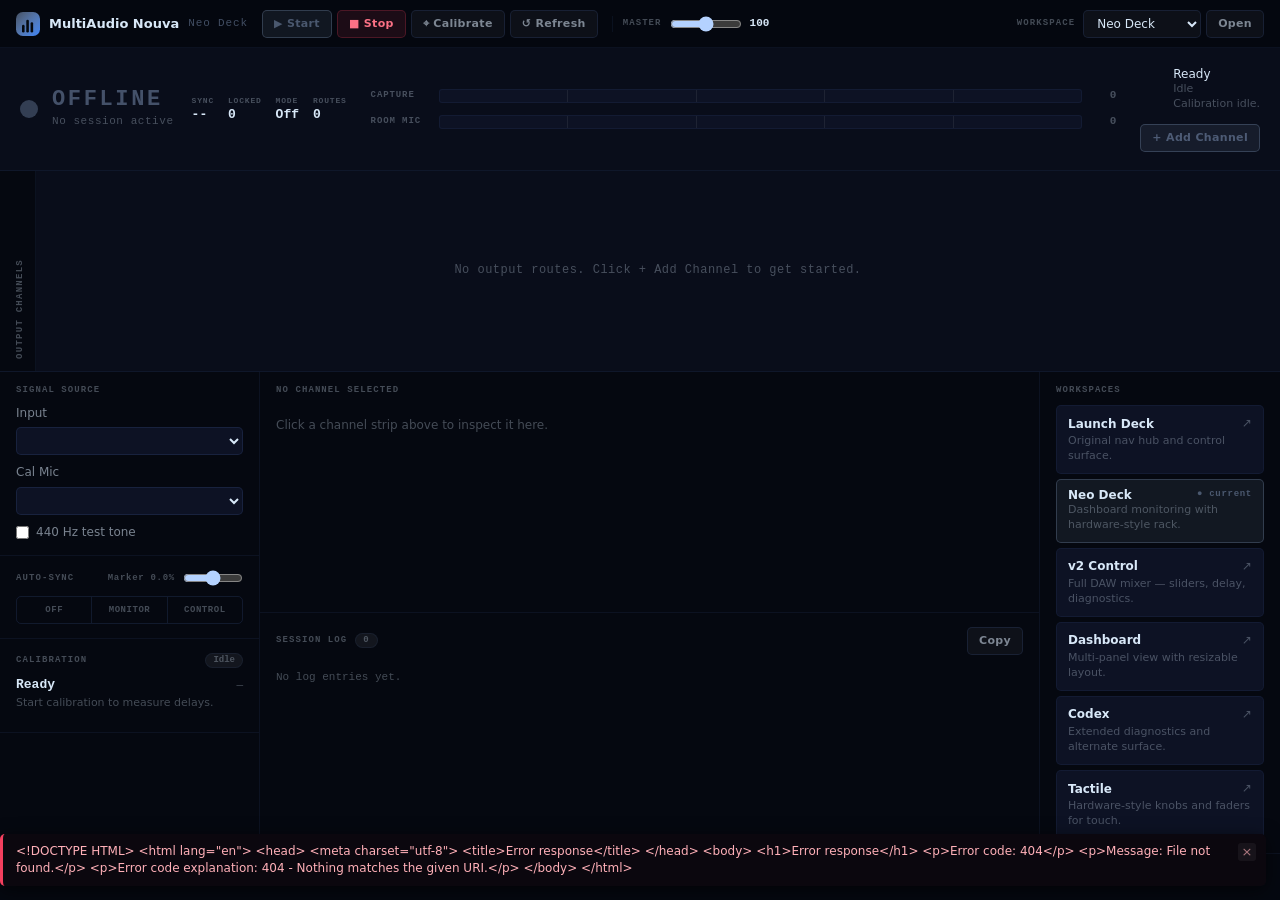
==== WebUI/wwwroot/launch-neo/index.html @ 21bcfacb "Sync WebUI design updates from VSCODE repo" ====
<!doctype html>
<html lang="en">
<head>
  <meta charset="utf-8">
  <meta name="viewport" content="width=device-width, initial-scale=1">
  <title>MultiAudio Nouva · Neo Deck</title>
  <link rel="icon" type="image/svg+xml" href="/favicon.svg">
  <link rel="stylesheet" href="app.css">
</head>
<body class="state-offline">

  <!-- ═══════════════════════ CONTROL BAR ═══════════════════════ -->
  <header class="ctrl-bar">
    <div class="ctrl-brand">
      <svg viewBox="0 0 28 28" width="24" height="24" aria-hidden="true">
        <defs><linearGradient id="bg" x1="0" y1="0" x2="1" y2="1">
          <stop offset="0%" stop-color="var(--accent)"/>
          <stop offset="100%" stop-color="#3b82f6"/>
        </linearGradient></defs>
        <rect width="28" height="28" rx="8" fill="url(#bg)"/>
        <rect x="7"  y="15" width="3" height="9"  rx="1.5" fill="#05090f"/>
        <rect x="12" y="9"  width="3" height="15" rx="1.5" fill="#05090f"/>
        <rect x="17" y="12" width="3" height="12" rx="1.5" fill="#05090f"/>
      </svg>
      <span class="ctrl-brand-name">MultiAudio Nouva</span>
      <span class="ctrl-brand-tag">Neo Deck</span>
    </div>

    <div class="ctrl-transport">
      <button id="startBtn" class="ctrl-btn start-btn" title="Start streaming">▶ Start</button>
      <button id="stopBtn"  class="ctrl-btn stop-btn"  title="Stop streaming">■ Stop</button>
      <button id="calibBtn" class="ctrl-btn"            title="Run calibration">⌖ Calibrate</button>
      <button id="refreshBtn" class="ctrl-btn"          title="Refresh devices">↺ Refresh</button>
    </div>

    <div class="ctrl-master">
      <label class="ctrl-lbl" for="masterVolRange">MASTER</label>
      <input id="masterVolRange" type="range" min="0" max="100" step="1" class="ctrl-range">
      <span id="masterVolValue" class="ctrl-val">100</span>
    </div>

    <div class="ctrl-nav">
      <label class="ctrl-lbl" for="routeSelect">WORKSPACE</label>
      <div class="ctrl-nav-row">
        <select id="routeSelect" class="ctrl-select">
          <option value="/">Launch Deck</option>
          <option value="/launch-neo/" selected>Neo Deck</option>
          <option value="/v1/">v1 Legacy</option>
          <option value="/v2/">v2 Control</option>
          <option value="/v2-Dashboard/">Dashboard</option>
          <option value="/v2-Codex/">Codex</option>
          <option value="/v2-Tactile/">Tactile</option>
        </select>
        <button id="openRouteBtn" class="ctrl-btn">Open</button>
      </div>
    </div>
  </header>

  <!-- ═══════════════════════ STATUS CONSOLE ═══════════════════════ -->
  <!-- Visual identity of the page — changes character based on engine state -->
  <section class="status-console" id="statusConsole">
    <div class="console-left">
      <div class="engine-indicator">
        <div class="engine-orb" id="engineOrb" aria-hidden="true"></div>
        <div class="engine-text">
          <div id="engineMode" class="engine-mode">OFFLINE</div>
          <div id="engineSub"  class="engine-sub">No session active</div>
        </div>
      </div>
      <div class="console-action-strip">
        <div class="console-stat"><span>Sync</span><strong id="csMaster">--</strong></div>
        <div class="console-stat"><span>Locked</span><strong id="csLocked">0</strong></div>
        <div class="console-stat"><span>Mode</span><strong id="csSync">Off</strong></div>
        <div class="console-stat"><span>Routes</span><strong id="csRoutes">0</strong></div>
      </div>
    </div>

    <div class="console-meters">
      <div class="console-meter-block">
        <div class="cm-label">CAPTURE</div>
        <div class="cm-track">
          <div id="cmCapFill" class="cm-fill"></div>
          <div class="cm-scale">
            <span></span><span></span><span></span><span></span><span></span>
          </div>
        </div>
        <div id="cmCapPct" class="cm-pct">0</div>
      </div>
      <div class="console-meter-block">
        <div class="cm-label">ROOM MIC</div>
        <div class="cm-track alt">
          <div id="cmMicFill" class="cm-fill warm"></div>
          <div class="cm-scale">
            <span></span><span></span><span></span><span></span><span></span>
          </div>
        </div>
        <div id="cmMicPct" class="cm-pct">0</div>
      </div>
    </div>

    <div class="console-right">
      <div class="console-status-text">
        <div id="csSession" class="cs-line">Ready</div>
        <div id="csCapture" class="cs-line cs-muted">Idle</div>
        <div id="csCal"     class="cs-line cs-muted">Calibration idle.</div>
      </div>
      <div class="console-add-row">
        <button id="addOutputBtn" class="ctrl-btn ctrl-btn-accent">+ Add Channel</button>
        <span id="csError" class="cs-error hidden"></span>
      </div>
    </div>
  </section>

  <!-- ═══════════════════════ CHANNEL RACK ═══════════════════════ -->
  <!-- Hardware-style horizontal rack with vertical level meters    -->
  <section class="channel-rack">
    <div class="rack-label-col">
      <div class="rack-section-label">OUTPUT CHANNELS</div>
    </div>
    <div class="rack-strips-viewport">
      <div id="rackStrips" class="rack-strips">
        <!-- Populated by JS -->
        <div class="rack-empty" id="rackEmpty">No output routes. Click + Add Channel to get started.</div>
      </div>
    </div>
  </section>

  <!-- ═══════════════════════ BOTTOM DECK ═══════════════════════ -->
  <div class="bottom-deck">

    <!-- LEFT: Signal + Sync -->
    <aside class="deck-panel deck-left">
      <section class="dp-module">
        <div class="dp-hd"><span class="dp-lbl">Signal Source</span></div>
        <label class="dp-field">
          <span>Input</span>
          <select id="inputSelect" class="dp-sel"></select>
        </label>
        <label class="dp-field">
          <span>Cal Mic</span>
          <select id="calibSelect" class="dp-sel"></select>
        </label>
        <label class="dp-toggle">
          <input id="testToneChk" type="checkbox">
          <span>440 Hz test tone</span>
        </label>
      </section>

      <section class="dp-module">
        <div class="dp-hd">
          <span class="dp-lbl">Auto-Sync</span>
          <label class="dp-field-inline">
            <span id="markerLbl">Marker 0.0%</span>
            <input id="markerRange" type="range" min="0" max="5" step="0.1" class="dp-range-inline">
          </label>
        </div>
        <div class="dp-seg" id="syncGroup" role="group" aria-label="Sync mode">
          <button class="dp-seg-btn" data-sync-mode="Off">Off</button>
          <button class="dp-seg-btn" data-sync-mode="MonitorOnly">Monitor</button>
          <button class="dp-seg-btn" data-sync-mode="Control">Control</button>
        </div>
      </section>

      <section class="dp-module dp-calibration">
        <div class="dp-hd">
          <span class="dp-lbl">Calibration</span>
          <span id="calHealthBadge" class="dp-badge">Idle</span>
        </div>
        <div class="cal-row">
          <strong id="calTitle">Ready</strong>
          <span id="calStage" class="cal-stage">—</span>
        </div>
        <p id="calGuidance" class="cal-hint">Start calibration to measure delays.</p>
        <div id="calAttempts" class="cal-list"></div>
      </section>
    </aside>

    <!-- CENTER: Selected Channel Detail -->
    <main class="deck-panel deck-center">
      <section class="dp-module dp-focus" id="focusModule">
        <div class="dp-hd">
          <span class="dp-lbl" id="focusLabel">No Channel Selected</span>
          <div class="dp-hd-right" id="focusActions" style="display:none">
            <a id="focusOpenLink" class="open-ctrl-link" href="/v2/">Full Control →</a>
          </div>
        </div>
        <div id="focusContent" class="focus-content">
          <p class="focus-empty">Click a channel strip above to inspect it here.</p>
        </div>
      </section>

      <section class="dp-module dp-log">
        <div class="dp-hd">
          <span class="dp-lbl">Session Log <span id="logBadge" class="dp-badge">0</span></span>
          <button id="copyLogsBtn" class="ctrl-btn">Copy</button>
        </div>
        <pre id="logOutput" class="log-pre">No log entries yet.</pre>
      </section>
    </main>

    <!-- RIGHT: Workspaces -->
    <aside class="deck-panel deck-right">
      <section class="dp-module">
        <div class="dp-hd"><span class="dp-lbl">Workspaces</span></div>
        <div class="ws-list">
          <a class="ws-item" href="/">
            <div class="ws-item-top"><span class="ws-name">Launch Deck</span><span class="ws-arr">↗</span></div>
            <p class="ws-desc">Original nav hub and control surface.</p>
          </a>
          <div class="ws-item ws-current" aria-current="page">
            <div class="ws-item-top"><span class="ws-name">Neo Deck</span><span class="ws-now">● current</span></div>
            <p class="ws-desc">Dashboard monitoring with hardware-style rack.</p>
          </div>
          <a class="ws-item" href="/v2/">
            <div class="ws-item-top"><span class="ws-name">v2 Control</span><span class="ws-arr">↗</span></div>
            <p class="ws-desc">Full DAW mixer — sliders, delay, diagnostics.</p>
          </a>
          <a class="ws-item" href="/v2-Dashboard/">
            <div class="ws-item-top"><span class="ws-name">Dashboard</span><span class="ws-arr">↗</span></div>
            <p class="ws-desc">Multi-panel view with resizable layout.</p>
          </a>
          <a class="ws-item" href="/v2-Codex/">
            <div class="ws-item-top"><span class="ws-name">Codex</span><span class="ws-arr">↗</span></div>
            <p class="ws-desc">Extended diagnostics and alternate surface.</p>
          </a>
          <a class="ws-item" href="/v2-Tactile/">
            <div class="ws-item-top"><span class="ws-name">Tactile</span><span class="ws-arr">↗</span></div>
            <p class="ws-desc">Hardware-style knobs and faders for touch.</p>
          </a>
        </div>
      </section>
    </aside>
  </div>

  <div id="toastStack" class="toast-stack"></div>
  <script type="module" src="app.js"></script>
</body>
</html>
---- WebUI/wwwroot/launch-neo/app.css ----
/* ═══════════════════════════════════════════════════════════
   DESIGN TOKENS — MultiAudio Nouva Neo Deck
   State-driven: body class changes on engine state transition.
   Offline = cool/dim. Live = glowing teal. Calibrating = amber.
   ═══════════════════════════════════════════════════════════ */

:root {
  --bg:      #050810;
  --surf:    #090d1a;
  --card:    #0d1224;
  --card2:   #111927;
  --raised:  #16202f;

  --bdr:     rgba(80,120,200,0.09);
  --bdr2:    rgba(80,120,200,0.16);
  --bdr3:    rgba(80,120,200,0.28);

  --tx:      #d8e8f8;
  --tx2:     rgba(216,232,248,0.55);
  --tx3:     rgba(216,232,248,0.30);

  /* State tokens — overridden by body class */
  --accent:       rgba(180,210,255,0.35);
  --accent-mid:   rgba(180,210,255,0.20);
  --accent-dim:   rgba(180,210,255,0.08);
  --accent-glow:  transparent;
  --orb-color:    rgba(180,210,255,0.25);
  --orb-glow:     none;
  --meter-top:    rgba(180,210,255,0.3);
  --meter-bot:    rgba(80,100,160,0.4);
  --console-border: var(--bdr);
  --console-glow: none;

  --mono: 'Cascadia Code','Consolas','Courier New',monospace;
  --sans: 'Segoe UI Variable Text','Segoe UI','Inter',system-ui,sans-serif;
  --ctrl-h: 48px;
}

/* ─── LIVE STATE ─── */
body.state-live {
  --accent:       #00e8b8;
  --accent-mid:   rgba(0,232,184,0.22);
  --accent-dim:   rgba(0,232,184,0.10);
  --accent-glow:  rgba(0,232,184,0.28);
  --orb-color:    #00e8b8;
  --orb-glow:     0 0 16px #00e8b8, 0 0 32px rgba(0,232,184,0.4);
  --meter-top:    #00e8b8;
  --meter-bot:    rgba(0,140,100,0.8);
  --console-border: rgba(0,232,184,0.2);
  --console-glow: 0 1px 0 rgba(0,232,184,0.12) inset;
}

/* ─── CALIBRATING STATE ─── */
body.state-calibrating {
  --accent:       #f0a500;
  --accent-mid:   rgba(240,165,0,0.22);
  --accent-dim:   rgba(240,165,0,0.10);
  --accent-glow:  rgba(240,165,0,0.28);
  --orb-color:    #f0a500;
  --orb-glow:     0 0 16px #f0a500, 0 0 32px rgba(240,165,0,0.4);
  --meter-top:    #f0a500;
  --meter-bot:    rgba(140,90,0,0.8);
  --console-border: rgba(240,165,0,0.2);
  --console-glow: 0 1px 0 rgba(240,165,0,0.12) inset;
}

/* ─── RESET ─── */
*,*::before,*::after { box-sizing:border-box; margin:0; padding:0; }
html,body { height:100%; background:var(--bg); color:var(--tx); font:13px/1.45 var(--sans); -webkit-font-smoothing:antialiased; overflow-x:hidden; }
button,select,input { font:inherit; color:inherit; }
button { cursor:pointer; }
a { color:inherit; text-decoration:none; }
:focus-visible { outline:2px solid var(--accent); outline-offset:2px; border-radius:3px; }

/* ═══════════════════════════════════════════════════════════
   CONTROL BAR
   ═══════════════════════════════════════════════════════════ */
.ctrl-bar {
  position: sticky;
  top: 0;
  z-index: 200;
  height: var(--ctrl-h);
  display: flex;
  align-items: center;
  gap: 14px;
  padding: 0 16px;
  background: rgba(5,8,16,0.95);
  backdrop-filter: blur(20px);
  border-bottom: 1px solid var(--bdr);
}

.ctrl-brand { display:flex; align-items:center; gap:9px; flex-shrink:0; }
.ctrl-brand-name { font:600 13px/1 var(--sans); white-space:nowrap; }
.ctrl-brand-tag  { font:11px/1 var(--mono); color:var(--accent); letter-spacing:0.08em; transition:color 400ms; }

/* Buttons */
.ctrl-btn {
  height: 28px;
  padding: 0 11px;
  border: 1px solid var(--bdr2);
  border-radius: 5px;
  background: rgba(255,255,255,0.04);
  color: var(--tx2);
  font: 600 11px/1 var(--sans);
  letter-spacing: 0.03em;
  white-space: nowrap;
  transition: background 90ms, color 90ms, border-color 90ms;
}
.ctrl-btn:hover   { background:rgba(255,255,255,0.09); color:var(--tx); }
.ctrl-btn:disabled { opacity:0.28; cursor:not-allowed; }
.ctrl-btn:disabled:hover { background:rgba(255,255,255,0.04); color:var(--tx2); }

.start-btn { background:var(--accent-dim); border-color:var(--accent-mid); color:var(--accent); transition:background 400ms,border-color 400ms,color 400ms; }
.start-btn:not(:disabled):hover { background:var(--accent-mid); }
.stop-btn  { background:rgba(244,63,94,0.1); border-color:rgba(244,63,94,0.22); color:#fb7185; }
.stop-btn:not(:disabled):hover { background:rgba(244,63,94,0.18); }

.ctrl-btn-accent { background:var(--accent-dim); border-color:var(--accent-mid); color:var(--accent); transition:background 400ms,border-color 400ms; }
.ctrl-btn-accent:hover { background:var(--accent-mid); }

.ctrl-transport { display:flex; gap:5px; flex-shrink:0; }

.ctrl-master { display:flex; align-items:center; gap:8px; padding-left:10px; border-left:1px solid var(--bdr); flex-shrink:0; }
.ctrl-lbl    { font:700 9px/1 var(--mono); letter-spacing:0.12em; color:var(--tx3); text-transform:uppercase; white-space:nowrap; }
.ctrl-val    { font:700 11px/1 var(--mono); color:var(--tx); min-width:22px; }
.ctrl-range  { width:72px; accent-color:var(--accent); }

.ctrl-nav { display:flex; align-items:center; gap:8px; margin-left:auto; flex-shrink:0; }
.ctrl-nav-row { display:flex; gap:5px; }
.ctrl-select { height:28px; padding:0 9px; border-radius:5px; border:1px solid var(--bdr2); background:rgba(255,255,255,0.04); color:var(--tx); font-size:12px; }
.ctrl-select option { background:#090d1a; color:#d8e8f8; }
.hidden { display:none !important; }

/* ═══════════════════════════════════════════════════════════
   STATUS CONSOLE
   Full-width zone — transforms with engine state
   ═══════════════════════════════════════════════════════════ */
.status-console {
  display: grid;
  grid-template-columns: auto 1fr auto;
  align-items: center;
  gap: 24px;
  padding: 18px 20px;
  border-bottom: 1px solid var(--console-border);
  background: var(--surf);
  box-shadow: var(--console-glow);
  transition: border-color 400ms, box-shadow 400ms;
  position: relative;
}

/* Subtle glow line at bottom when live */
.state-live .status-console::after {
  content: '';
  position: absolute;
  bottom: -1px;
  left: 0;
  right: 0;
  height: 1px;
  background: linear-gradient(90deg, transparent, var(--accent), transparent);
  opacity: 0.6;
}

/* Engine indicator */
.console-left { display:flex; align-items:center; gap:18px; flex-shrink:0; }

.engine-indicator { display:flex; align-items:center; gap:14px; }

.engine-orb {
  width: 18px;
  height: 18px;
  border-radius: 50%;
  background: var(--orb-color);
  box-shadow: var(--orb-glow);
  flex-shrink: 0;
  transition: background 400ms, box-shadow 400ms;
}

.state-live .engine-orb         { animation: orb-pulse-live 2.4s ease-in-out infinite; }
.state-calibrating .engine-orb  { animation: orb-pulse-cal 0.8s ease-in-out infinite; }

@keyframes orb-pulse-live { 0%,100%{opacity:1;transform:scale(1)} 50%{opacity:0.55;transform:scale(0.75)} }
@keyframes orb-pulse-cal  { 0%,100%{opacity:1}                     50%{opacity:0.3}                        }

.engine-mode {
  font: 700 22px/1 var(--mono);
  letter-spacing: 0.12em;
  color: var(--accent);
  transition: color 400ms;
}

.engine-sub {
  font: 11px/1.3 var(--mono);
  color: var(--tx3);
  margin-top: 3px;
  letter-spacing: 0.05em;
  transition: color 400ms;
}

/* Console stats */
.console-action-strip { display:flex; gap:14px; }

.console-stat {
  display: flex;
  flex-direction: column;
  gap: 3px;
}
.console-stat span   { font:700 8px/1 var(--mono); text-transform:uppercase; letter-spacing:0.1em; color:var(--tx3); }
.console-stat strong { font:700 13px/1 var(--mono); color:var(--tx); }

/* Console meters */
.console-meters { display:flex; flex-direction:column; gap:12px; }

.console-meter-block { display:flex; align-items:center; gap:10px; }
.cm-label  { font:700 9px/1 var(--mono); letter-spacing:0.1em; color:var(--tx3); width:58px; flex-shrink:0; }

.cm-track {
  flex: 1;
  height: 14px;
  background: var(--card);
  border: 1px solid var(--bdr);
  border-radius: 3px;
  overflow: hidden;
  position: relative;
  min-width: 200px;
}

.cm-fill {
  height: 100%;
  width: 0%;
  background: linear-gradient(90deg, var(--meter-bot), var(--meter-top));
  transition: width 60ms linear, background 400ms;
  border-radius: 2px;
}

.cm-fill.warm {
  background: linear-gradient(90deg, rgba(160,80,0,0.7), #f0a500);
}

.state-live .cm-fill.warm {
  background: linear-gradient(90deg, rgba(0,100,80,0.8), var(--accent));
}

.cm-scale {
  position: absolute;
  top: 0; bottom: 0; left: 0; right: 0;
  display: flex;
  align-items: stretch;
}
.cm-scale span {
  flex: 1;
  border-right: 1px solid rgba(255,255,255,0.07);
}
.cm-scale span:last-child { border-right: none; }

.cm-pct { font:700 11px/1 var(--mono); color:var(--tx3); min-width:24px; text-align:right; }

/* Console right */
.console-right { display:flex; flex-direction:column; gap:12px; align-items:flex-end; flex-shrink:0; }

.cs-line { font:12px/1.35 var(--sans); color:var(--tx); }
.cs-muted { color:var(--tx3); font-size:11px; }
.cs-error { font:11px/1.3 var(--mono); color:#fb7185; max-width:200px; text-align:right; }

/* ═══════════════════════════════════════════════════════════
   CHANNEL RACK
   Hardware-style horizontal strip of channel cards
   ═══════════════════════════════════════════════════════════ */
.channel-rack {
  display: flex;
  align-items: stretch;
  background: var(--surf);
  border-bottom: 1px solid var(--bdr);
  min-height: 200px;
}

.rack-label-col {
  display: flex;
  align-items: flex-end;
  padding: 12px 10px 12px 16px;
  flex-shrink: 0;
  border-right: 1px solid var(--bdr);
  background: var(--bg);
}

.rack-section-label {
  font: 700 9px/1 var(--mono);
  letter-spacing: 0.14em;
  text-transform: uppercase;
  color: var(--tx3);
  writing-mode: vertical-rl;
  transform: rotate(180deg);
}

.rack-strips-viewport {
  flex: 1;
  overflow-x: auto;
  overflow-y: hidden;
  scrollbar-width: thin;
  scrollbar-color: var(--bdr2) transparent;
}
.rack-strips-viewport::-webkit-scrollbar { height: 4px; }
.rack-strips-viewport::-webkit-scrollbar-track { background: transparent; }
.rack-strips-viewport::-webkit-scrollbar-thumb { background: var(--bdr2); border-radius: 2px; }

.rack-strips {
  display: flex;
  align-items: stretch;
  height: 100%;
  min-height: 200px;
  padding: 12px 12px;
  gap: 8px;
}

.rack-empty {
  display: flex;
  align-items: center;
  justify-content: center;
  width: 100%;
  font-size: 12px;
  color: var(--tx3);
  font-family: var(--mono);
  letter-spacing: 0.04em;
  padding: 40px;
}

/* ─── CHANNEL STRIP ─── */
.strip {
  display: flex;
  flex-direction: column;
  align-items: center;
  width: 140px;
  flex-shrink: 0;
  background: var(--card);
  border: 1px solid var(--bdr);
  border-radius: 6px;
  overflow: hidden;
  cursor: pointer;
  transition: border-color 120ms, background 120ms;
  position: relative;
}

.strip:hover    { border-color: var(--bdr3); background: var(--card2); }
.strip.selected { border-color: var(--accent); box-shadow: 0 0 0 1px var(--accent-dim); }

/* Top indicator strip (color bar) */
.strip-top {
  width: 100%;
  height: 3px;
  background: var(--ch-color, var(--accent));
  flex-shrink: 0;
  transition: opacity 400ms;
}

.strip:not(.selected) .strip-top { opacity: 0.55; }
.strip.selected .strip-top        { opacity: 1; }

/* Channel header */
.strip-hd {
  width: 100%;
  display: flex;
  align-items: center;
  justify-content: space-between;
  padding: 7px 9px 4px;
  flex-shrink: 0;
}

.strip-ch-num {
  font: 700 10px/1 var(--mono);
  color: var(--ch-color, var(--accent));
  letter-spacing: 0.06em;
}

.strip-led {
  width: 7px;
  height: 7px;
  border-radius: 50%;
  background: var(--tx3);
  transition: background 200ms, box-shadow 200ms;
  flex-shrink: 0;
}

/* LED colors based on playing state */
.strip.is-playing .strip-led { background: var(--accent); box-shadow: 0 0 5px var(--accent-glow); }
.strip.is-muted   .strip-led { background: #f43f5e; }

/* Strip name */
.strip-name {
  font: 500 11px/1.3 var(--sans);
  color: var(--tx);
  padding: 0 9px 5px;
  width: 100%;
  white-space: nowrap;
  overflow: hidden;
  text-overflow: ellipsis;
}

/* Vertical level meter section */
.strip-meter-zone {
  display: flex;
  align-items: flex-end;
  gap: 8px;
  padding: 4px 9px 8px;
  width: 100%;
  flex: 1;
}

.strip-vmeter-wrap {
  display: flex;
  align-items: flex-end;
  height: 80px;
  width: 10px;
  flex-shrink: 0;
}

.strip-vmeter {
  width: 100%;
  height: 100%;
  background: var(--bg);
  border: 1px solid var(--bdr);
  border-radius: 2px;
  overflow: hidden;
  position: relative;
}

.strip-vmeter-fill {
  position: absolute;
  bottom: 0;
  left: 0;
  right: 0;
  height: 0%;
  background: linear-gradient(0deg,
    var(--meter-bot, rgba(0,80,60,0.8)) 0%,
    var(--meter-top, rgba(0,200,160,0.9)) 65%,
    #fbbf24 82%,
    #f43f5e 93%
  );
  transition: height 60ms linear;
  border-radius: 1px 1px 0 0;
}

.strip-stats {
  flex: 1;
  display: flex;
  flex-direction: column;
  justify-content: flex-end;
  gap: 4px;
}

.strip-stat {
  display: flex;
  flex-direction: column;
  gap: 1px;
}

.strip-stat-val { font: 700 11px/1 var(--mono); color: var(--tx); }
.strip-stat-lbl { font: 9px/1 var(--mono); color: var(--tx3); text-transform: uppercase; letter-spacing: 0.06em; }

/* Strip badges */
.strip-badges {
  display: flex;
  flex-wrap: wrap;
  gap: 3px;
  padding: 4px 9px 7px;
  width: 100%;
}

.strip-badge {
  font: 700 8px/1 var(--mono);
  padding: 2px 5px;
  border-radius: 3px;
  text-transform: uppercase;
  letter-spacing: 0.05em;
}

.sb-master  { background: var(--accent-dim); color: var(--accent); border: 1px solid var(--accent-mid); }
.sb-muted   { background: rgba(244,63,94,0.12); color: #fb7185; border: 1px solid rgba(244,63,94,0.2); }
.sb-solo    { background: rgba(240,165,0,0.12); color: #fbbf24; border: 1px solid rgba(240,165,0,0.2); }
.sb-sync    { background: rgba(255,255,255,0.06); color: var(--tx3); border: 1px solid var(--bdr); }
.sb-sync.locked { background: var(--accent-dim); color: var(--accent); border-color: var(--accent-mid); }

/* ═══════════════════════════════════════════════════════════
   BOTTOM DECK
   ═══════════════════════════════════════════════════════════ */
.bottom-deck {
  display: grid;
  grid-template-columns: 260px 1fr 240px;
  gap: 0;
  min-height: 0;
  flex: 1;
}

.deck-panel {
  display: flex;
  flex-direction: column;
  gap: 0;
  border-right: 1px solid var(--bdr);
  overflow-y: auto;
}

.deck-panel:last-child { border-right: none; }

.dp-module {
  padding: 14px 16px;
  border-bottom: 1px solid var(--bdr);
  flex-shrink: 0;
}

.dp-hd {
  display: flex;
  align-items: center;
  justify-content: space-between;
  margin-bottom: 10px;
}

.dp-lbl {
  font: 700 9px/1 var(--mono);
  text-transform: uppercase;
  letter-spacing: 0.12em;
  color: var(--tx3);
  display: flex;
  align-items: center;
  gap: 8px;
}

.dp-hd-right { display:flex; align-items:center; gap:8px; }

.dp-badge {
  font: 600 9px/1 var(--mono);
  padding: 2px 7px;
  border-radius: 99px;
  background: rgba(255,255,255,0.06);
  border: 1px solid var(--bdr);
  color: var(--tx3);
}

/* Fields */
.dp-field {
  display: flex;
  flex-direction: column;
  gap: 5px;
  margin-bottom: 9px;
  font-size: 12px;
  color: var(--tx2);
}

.dp-sel {
  height: 28px;
  padding: 0 8px;
  border-radius: 5px;
  border: 1px solid var(--bdr2);
  background: var(--card);
  color: var(--tx);
  font-size: 12px;
}
.dp-sel option { background: #090d1a; color: #d8e8f8; }

.dp-toggle {
  display: flex;
  align-items: center;
  gap: 7px;
  font-size: 12px;
  color: var(--tx2);
  cursor: pointer;
}
.dp-toggle input { accent-color: var(--accent); }

.dp-field-inline {
  display: flex;
  align-items: center;
  gap: 8px;
  font: 700 9px/1 var(--mono);
  color: var(--tx3);
  letter-spacing: 0.08em;
}
.dp-range-inline { width: 60px; accent-color: var(--accent); }

/* Segmented */
.dp-seg { display:flex; border:1px solid var(--bdr2); border-radius:5px; overflow:hidden; }
.dp-seg-btn { flex:1; height:26px; border:none; background:transparent; color:var(--tx3); font:600 9px/1 var(--mono); letter-spacing:0.06em; text-transform:uppercase; border-right:1px solid var(--bdr2); transition:background 80ms,color 80ms; }
.dp-seg-btn:last-child { border-right:none; }
.dp-seg-btn:hover  { background:rgba(255,255,255,0.05); color:var(--tx2); }
.dp-seg-btn.active { background:var(--accent-dim); color:var(--accent); transition:background 400ms,color 400ms; }

/* Calibration */
.dp-calibration .cal-row { display:flex; align-items:baseline; justify-content:space-between; margin-bottom:4px; }
.dp-calibration .cal-row strong { font:700 13px/1 var(--mono); color:var(--tx); }
.cal-stage { font:11px/1 var(--mono); color:var(--tx3); }
.cal-hint  { font-size:11px; color:var(--tx3); margin-bottom:7px; }
.cal-list  { display:flex; flex-direction:column; gap:3px; max-height:70px; overflow-y:auto; }
.cal-entry { display:flex; gap:8px; font:10px/1.4 var(--mono); color:var(--tx3); border-top:1px solid var(--bdr); padding-top:3px; }
.cal-entry.danger { color:#fb7185; }
.cal-entry.warn   { color:#fbbf24; }
.cal-entry time   { flex-shrink:0; }

/* Focus panel */
.dp-focus { flex:1; min-height:0; }
.focus-empty { font-size:12px; color:var(--tx3); padding:12px 0; }

/* Focus metrics */
.focus-chips { display:grid; grid-template-columns:repeat(4,1fr); gap:6px; margin-bottom:12px; }
.f-chip { background:var(--card); border:1px solid var(--bdr); border-radius:5px; padding:8px 6px; text-align:center; }
.f-chip span   { display:block; font:700 8px/1 var(--mono); text-transform:uppercase; letter-spacing:0.08em; color:var(--tx3); margin-bottom:4px; }
.f-chip strong { font:700 14px/1 var(--mono); color:var(--tx); }
.f-chip small  { font-size:9px; color:var(--tx3); }

/* Focus actions */
.focus-acts { display:flex; flex-wrap:wrap; gap:5px; margin-top:10px; }

.f-act {
  height:26px; padding:0 10px; border:1px solid var(--bdr2); border-radius:5px;
  background:rgba(255,255,255,0.04); color:var(--tx2); font:600 10px/1 var(--mono);
  letter-spacing:0.05em; text-transform:uppercase; transition:background 80ms,color 80ms;
}
.f-act:hover   { background:rgba(255,255,255,0.08); color:var(--tx); }
.f-act:disabled { opacity:0.28; cursor:not-allowed; }
.f-act.on      { background:var(--accent-dim); color:var(--accent); border-color:var(--accent-mid); }
.f-act.danger  { background:rgba(244,63,94,0.10); color:#fb7185; border-color:rgba(244,63,94,0.22); }

.focus-dev-sel {
  width:100%; height:28px; padding:0 8px; border-radius:5px; margin-bottom:10px;
  border:1px solid var(--bdr2); background:var(--card); color:var(--tx); font-size:12px;
}
.focus-dev-sel option { background:#090d1a; color:#d8e8f8; }

.open-ctrl-link { font:600 11px/1 var(--mono); color:var(--accent); transition:opacity 80ms; }
.open-ctrl-link:hover { opacity:0.72; }

/* Log */
.dp-log { flex:1; display:flex; flex-direction:column; }
.log-pre { font:11px/1.5 var(--mono); color:var(--tx3); white-space:pre-wrap; word-break:break-word; overflow-y:auto; max-height:120px; padding-top:4px; flex:1; }

/* Workspace list */
.ws-list { display:flex; flex-direction:column; gap:5px; }
.ws-item {
  display:block; padding:9px 11px; background:var(--card); border:1px solid var(--bdr); border-radius:5px;
  transition:border-color 100ms,background 100ms;
}
.ws-item:not(.ws-current):hover { border-color:var(--bdr3); background:var(--card2); }
.ws-current { border-color:var(--accent-mid); background:var(--accent-dim); cursor:default; }
.ws-item-top { display:flex; align-items:center; justify-content:space-between; margin-bottom:2px; }
.ws-name { font:600 12px/1 var(--sans); color:var(--tx); }
.ws-arr  { font-size:12px; color:var(--tx3); }
.ws-item:not(.ws-current):hover .ws-arr { color:var(--accent); }
.ws-now  { font:700 9px/1 var(--mono); color:var(--accent); letter-spacing:0.08em; }
.ws-desc { font-size:11px; color:var(--tx3); line-height:1.35; }

/* ═══════════════════════════════════════════════════════════
   TOASTS
   ═══════════════════════════════════════════════════════════ */
.toast-stack { position:fixed; bottom:14px; right:14px; z-index:9999; display:flex; flex-direction:column; gap:6px; pointer-events:none; }
.toast {
  display:flex; align-items:flex-start; gap:10px; padding:9px 10px 9px 13px;
  border-radius:5px; border-left:3px solid #f43f5e; background:rgba(12,8,15,0.97);
  color:#ffb0b8; font-size:12px; box-shadow:0 4px 18px rgba(0,0,0,0.6);
  pointer-events:auto; animation:toast-in 140ms ease;
}
.toast.success { border-left-color:var(--accent); background:rgba(5,14,12,0.97); color:#a0f0d0; }
.toast-msg  { flex:1; line-height:1.4; }
.toast-x    { flex-shrink:0; width:18px; height:18px; display:flex; align-items:center; justify-content:center; border:none; border-radius:3px; background:rgba(255,255,255,0.08); color:inherit; font-size:13px; cursor:pointer; opacity:0.65; transition:opacity 80ms; }
.toast-x:hover { opacity:1; }
@keyframes toast-in { from{opacity:0;transform:translateX(14px)} to{opacity:1;transform:none} }

/* ═══════════════════════════════════════════════════════════
   REDUCED MOTION
   ═══════════════════════════════════════════════════════════ */
@media (prefers-reduced-motion: reduce) {
  .cm-fill, .strip-vmeter-fill { transition:none; }
  .toast { animation:none; }
  .state-live .engine-orb, .state-calibrating .engine-orb { animation:none; }
  body { transition:none; }
}

/* ═══════════════════════════════════════════════════════════
   RESPONSIVE
   ═══════════════════════════════════════════════════════════ */
@media (max-width: 1080px) {
  .bottom-deck { grid-template-columns: 220px 1fr 220px; }
  .status-console { grid-template-columns: auto 1fr; }
  .console-right { display:none; }
}
@media (max-width: 820px) {
  .status-console { grid-template-columns: 1fr; }
  .console-meters { flex-direction: row; }
  .bottom-deck { grid-template-columns: 1fr; }
  .deck-panel { border-right: none; border-bottom: 1px solid var(--bdr); }
  .focus-chips { grid-template-columns: repeat(2,1fr); }
}
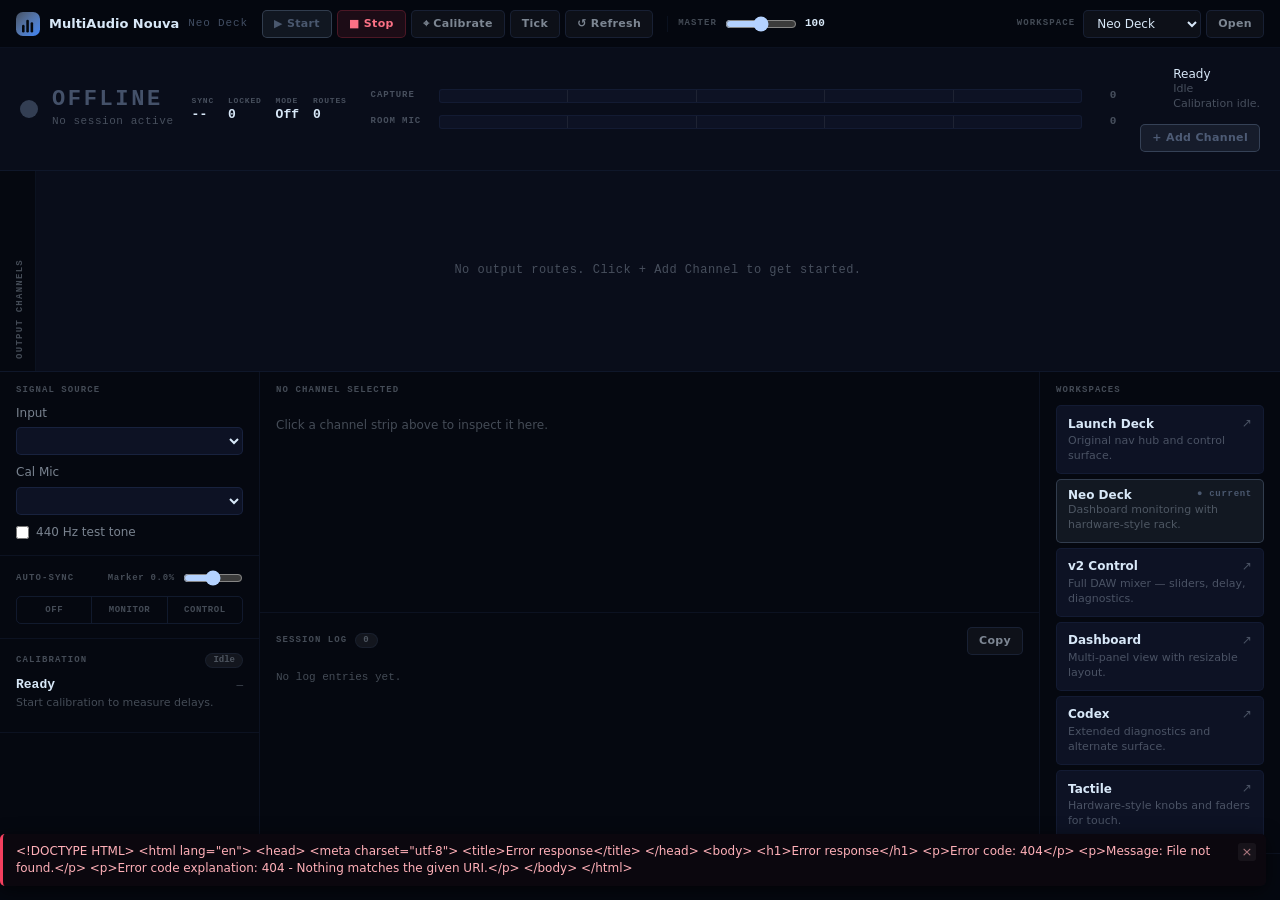
==== commit 559bc3d0: "Fix WebUI leaks and add sync tick" ====
--- a/WebUI/wwwroot/launch-neo/index.html
+++ b/WebUI/wwwroot/launch-neo/index.html
@@ -30,6 +30,7 @@
       <button id="startBtn" class="ctrl-btn start-btn" title="Start streaming">▶ Start</button>
       <button id="stopBtn"  class="ctrl-btn stop-btn"  title="Stop streaming">■ Stop</button>
       <button id="calibBtn" class="ctrl-btn"            title="Run calibration">⌖ Calibrate</button>
+      <button id="syncTickBtn" class="ctrl-btn"         title="Toggle sync tick">Tick</button>
       <button id="refreshBtn" class="ctrl-btn"          title="Refresh devices">↺ Refresh</button>
     </div>
 
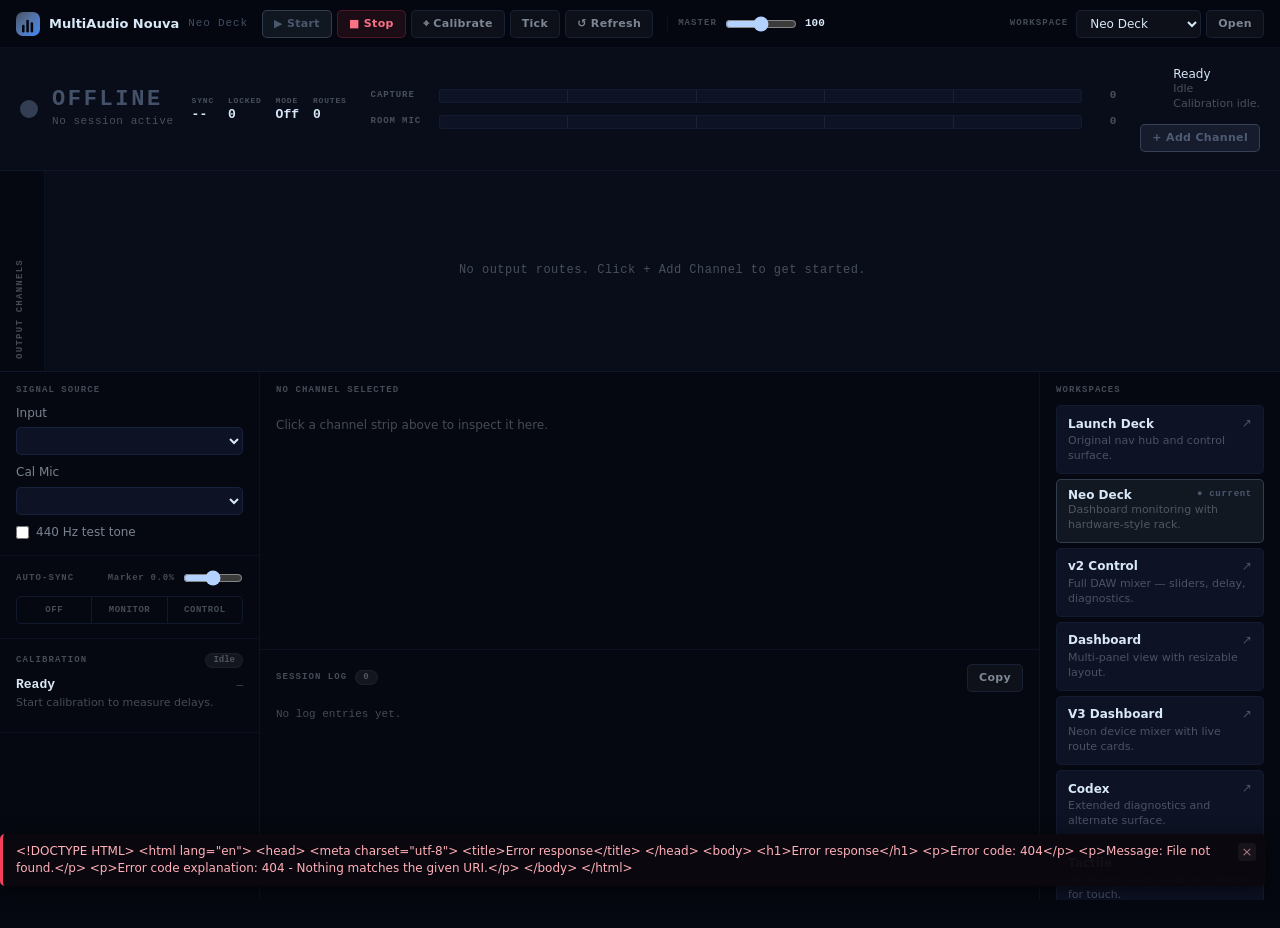
==== commit ea3c4502: "Add V3 live mixer dashboard" ====
--- a/WebUI/wwwroot/launch-neo/index.html
+++ b/WebUI/wwwroot/launch-neo/index.html
@@ -49,6 +49,7 @@
           <option value="/v1/">v1 Legacy</option>
           <option value="/v2/">v2 Control</option>
           <option value="/v2-Dashboard/">Dashboard</option>
+          <option value="/v3/">V3 Dashboard</option>
           <option value="/v2-Codex/">Codex</option>
           <option value="/v2-Tactile/">Tactile</option>
         </select>
@@ -220,6 +221,10 @@
             <div class="ws-item-top"><span class="ws-name">Dashboard</span><span class="ws-arr">↗</span></div>
             <p class="ws-desc">Multi-panel view with resizable layout.</p>
           </a>
+          <a class="ws-item" href="/v3/">
+            <div class="ws-item-top"><span class="ws-name">V3 Dashboard</span><span class="ws-arr">↗</span></div>
+            <p class="ws-desc">Neon device mixer with live route cards.</p>
+          </a>
           <a class="ws-item" href="/v2-Codex/">
             <div class="ws-item-top"><span class="ws-name">Codex</span><span class="ws-arr">↗</span></div>
             <p class="ws-desc">Extended diagnostics and alternate surface.</p>
